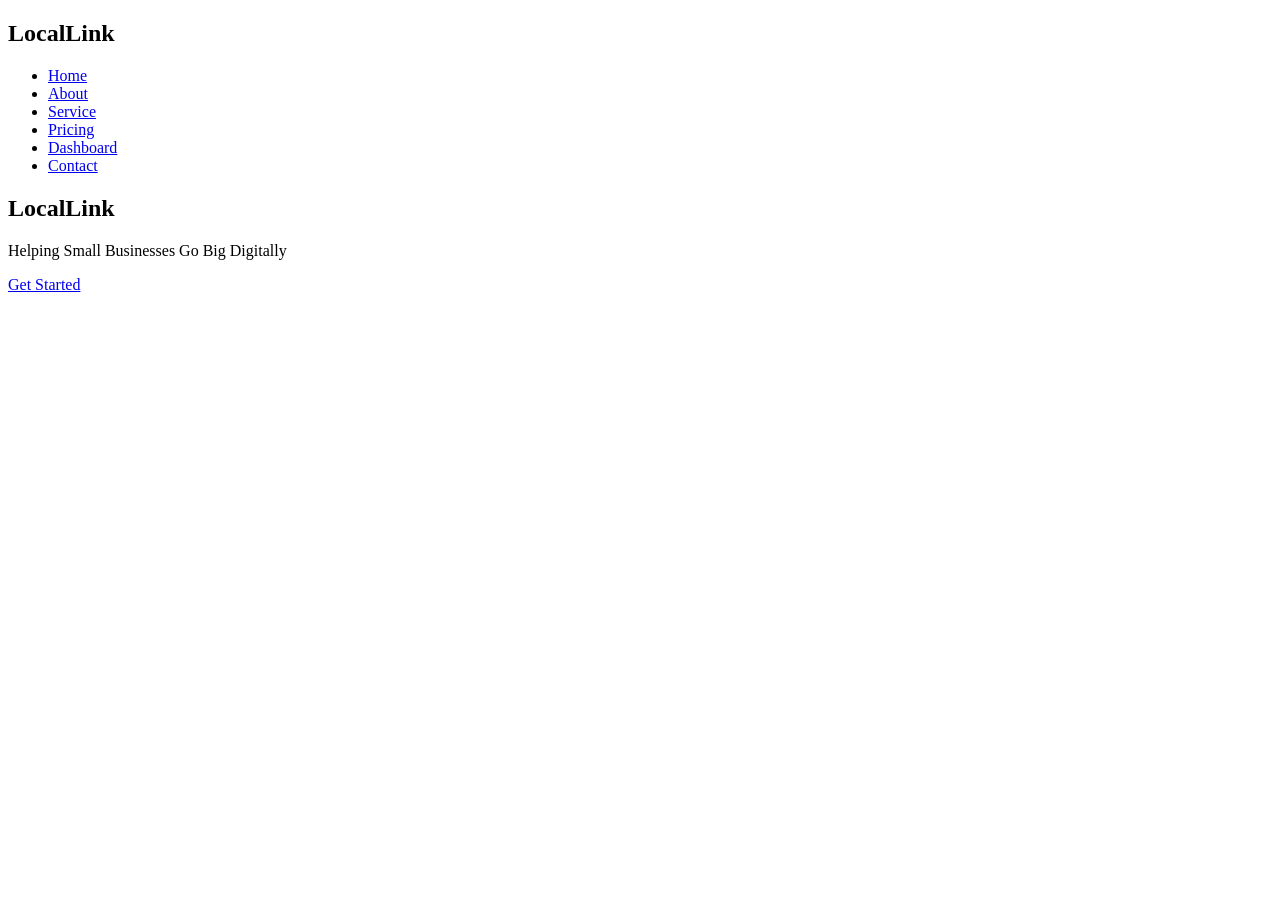
==== index.html @ 8448fdbf "Create index.html" ====
<!DOCTYPE html>
<html lang="en">

<head>

<meta charset="UTF-8">
<meta name="viewport" content="width=device-width, initial-scale=1.0">

<title>LocalLink | Helping Small Businesses Go Big Digitally</title>

<meta name="description"
content="LocalLink helps small businesses improve digital visibility using SEO, analytics and social media tools.">

<link rel="stylesheet" href="style.css">

</head>

<body>

<header>

<nav>

<h1 class="logo">LocalLink</h1>

<ul>

<li><a href="index.html">Home</a></li>
<li><a href="about.html">About</a></li>
<li><a href="services.html">Service</a></li>
<li><a href="pricing.html">Pricing</a></li>
<li><a href="dashboard.html">Dashboard</a></li>
<li><a href="contact.html">Contact</a></li>

</ul>

</nav>

</header>

<section class="hero">

<h2>LocalLink</h2>

<p>
Helping Small Businesses Go Big Digitally
</p>

<a href="pricing.html" class="cta-btn">
Get Started
</a>

</section>

</body>

</html>
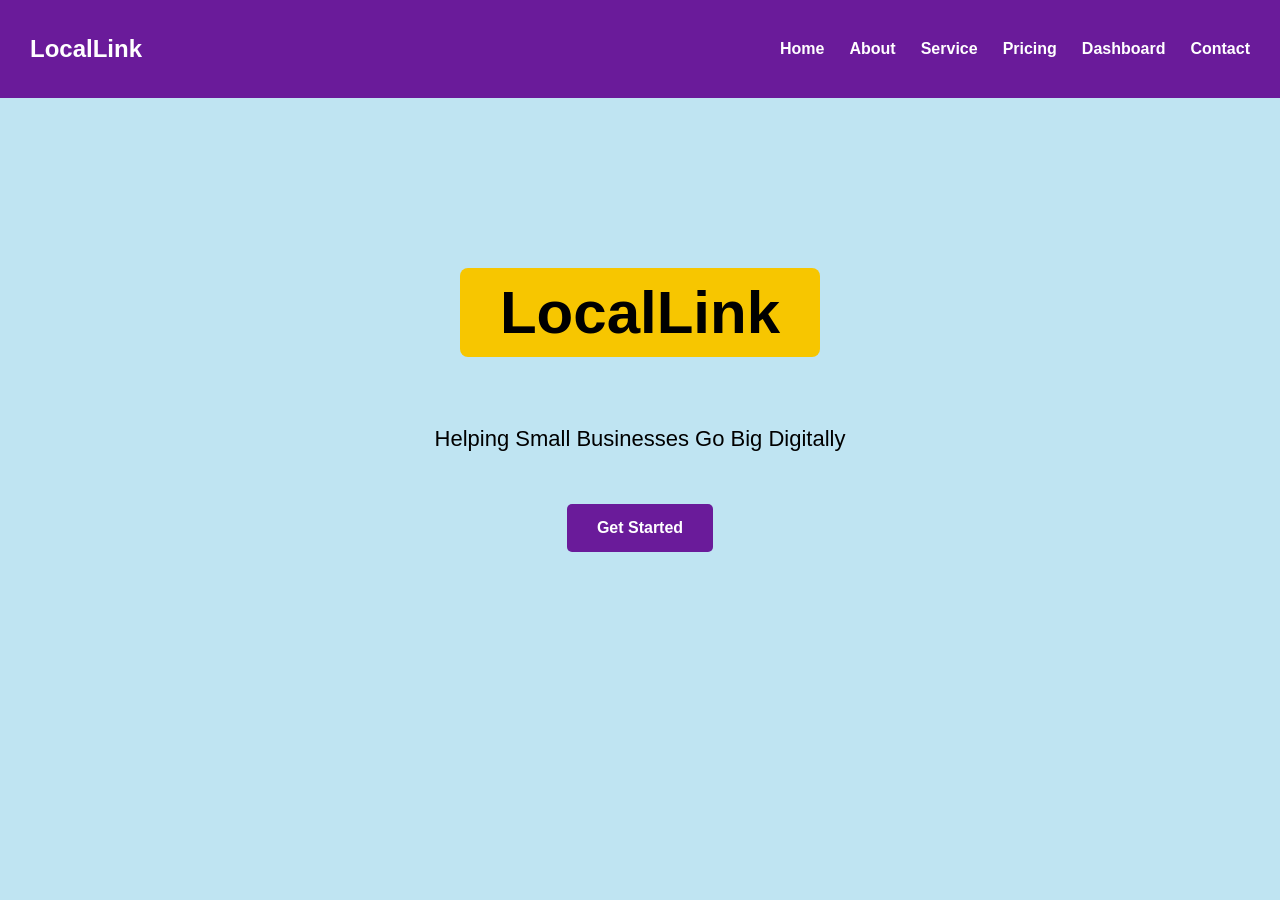
==== commit 2798d71c: "Update index.html" ====
--- a/index.html
+++ b/index.html
@@ -16,7 +16,7 @@
 </head>
 
 <body>
-
+<!-- update -->
 <header>
 
 <nav>
--- a/style.css
+++ b/style.css
@@ -0,0 +1,80 @@
+body{
+margin:0;
+font-family:Arial, sans-serif;
+background:#bfe4f2;
+}
+
+nav{
+background:#6a1b9a;
+display:flex;
+justify-content:space-between;
+align-items:center;
+padding:15px 30px;
+}
+
+.logo{
+color:white;
+}
+
+nav ul{
+display:flex;
+gap:25px;
+list-style:none;
+}
+
+nav a{
+color:white;
+text-decoration:none;
+font-weight:bold;
+}
+
+.hero{
+text-align:center;
+padding:120px 20px;
+}
+
+.hero h2{
+background:#f7c600;
+display:inline-block;
+padding:10px 40px;
+font-size:60px;
+border-radius:8px;
+}
+
+.hero p{
+font-size:22px;
+margin-top:20px;
+}
+
+.cta-btn{
+display:inline-block;
+margin-top:30px;
+background:#6a1b9a;
+color:white;
+padding:15px 30px;
+text-decoration:none;
+border-radius:5px;
+font-weight:bold;
+}
+
+.cta-btn:hover{
+background:#4a116d;
+}
+
+@media(max-width:768px){
+
+nav{
+flex-direction:column;
+}
+
+nav ul{
+flex-direction:column;
+text-align:center;
+padding:0;
+}
+
+.hero h2{
+font-size:40px;
+}
+
+}
